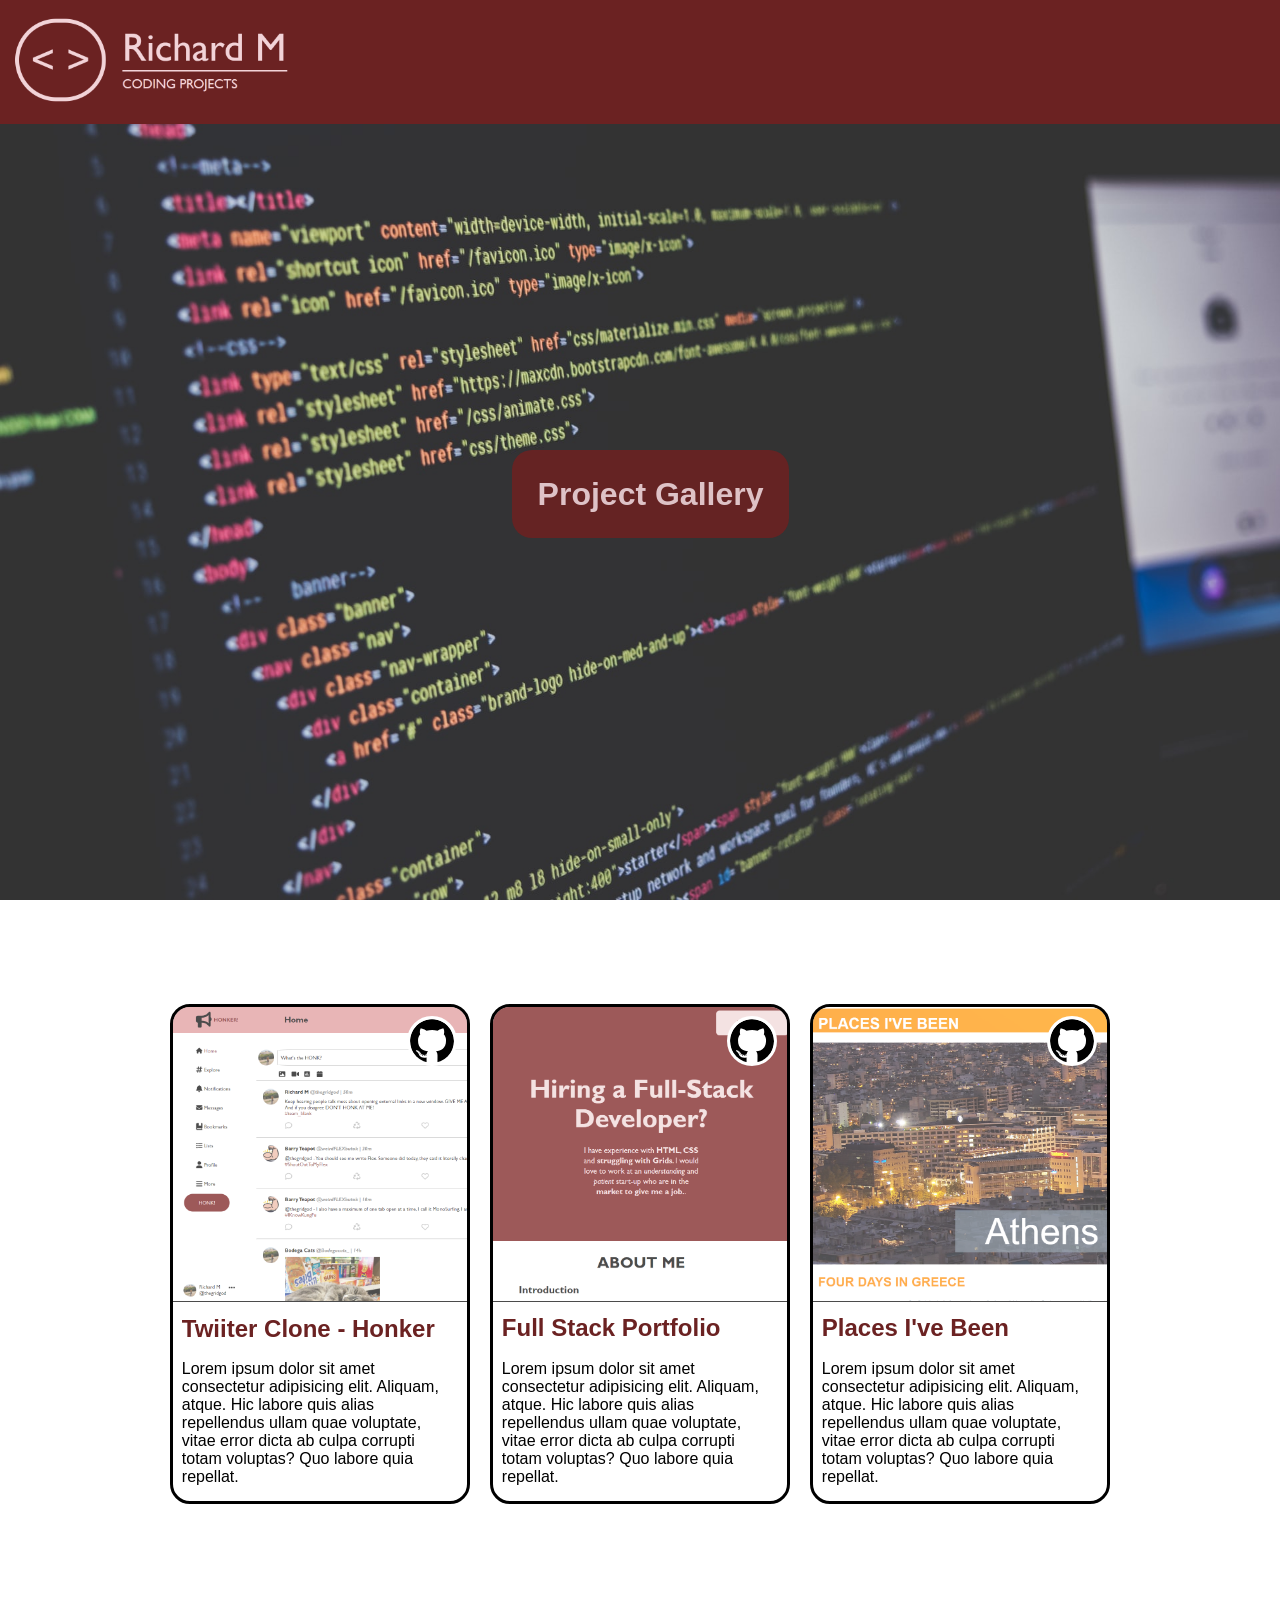
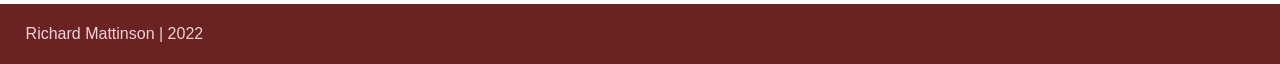
==== index.html @ f16b70bb "Created Project Gallery" ====
<!DOCTYPE html>
<html lang="en">
  <head>
    <meta charset="UTF-8" />
    <meta name="viewport" content="width=device-width, initial-scale=1.0" />
    <meta http-equiv="X-UA-Compatible" content="ie=edge" />
    <link rel="stylesheet" href="style.css" />
    <title>Project Gallery | Richard M</title>
  </head>
  <body>
    <header>
      <a href="./index.html">
      <img src="./assets/icons/rmLogoFull.png" alt="Richard M Coding Projects Logo"></a>
    </header>

    <main>

      <div class="hero">
        <img src="./assets/images/hero.jpg" alt="A computer screen filled with HTML code">
        <a href="#wall"><h1 class="project-gallery">Project Gallery</h1></a>
      </div>

      <div id="wall">

        <!-- TWITTER / HONKER -->
        <div class="card">
          <div class="cards">
            <a href="./Projects/Honker/index.html">
            <img class="preview" src="./assets/images/honkerPreview.png" alt="Preview image of page 'HONKER'"></a>
              <div class="github-logo"><a href="https://github.com" target=”_blank” rel="noopener"><img class="github" src="./assets/icons/github.svg" alt="Github logo"></a></div>
              <h2><a href="./Projects/Portfolio/index.html">Twiiter Clone - Honker</a></h2>
              <p>
              Lorem ipsum dolor sit amet consectetur adipisicing elit. Aliquam, atque. Hic labore quis alias repellendus ullam quae voluptate, vitae error dicta ab culpa corrupti totam voluptas? Quo labore quia repellat.
            </p>
        </div>
        </div>

        <!-- FULL STACK PORTFOLIO -->
        <div class="card">
          <div class="cards">
            <a href="./Projects/Portfolio/index.html">
            <img class="preview" src="./assets/images/fullStackPreview.png" alt="Preview image of page 'Full Stack Portfolio'"></a>
              <div class="github-logo"><a href="https://github.com" target=”_blank” rel="noopener"><img class="github" src="./assets/icons/github.svg" alt="Github logo"></a></div>
              <h2><a href="./Projects/Portfolio/index.html">Full Stack Portfolio</a></h2>
              <p>
              Lorem ipsum dolor sit amet consectetur adipisicing elit. Aliquam, atque. Hic labore quis alias repellendus ullam quae voluptate, vitae error dicta ab culpa corrupti totam voluptas? Quo labore quia repellat.
            </p>
        </div>
        </div>

        <div class="card">
          <div class="cards">
            <a href="./Projects/placesIveBeen/travelindex.html">
            <img class="preview" src="./assets/images/placesPreview.png" alt="Preview image of page 'Places I've Been'"></a>
              <div class="github-logo"><a href="https://github.com" target=”_blank” rel="noopener"><img class="github" src="./assets/icons/github.svg" alt="Github logo"></a></div>
              <h2><a href="./Projects/placesIveBeen/travelindex.html">Places I've Been</a></h2>
              <p>
              Lorem ipsum dolor sit amet consectetur adipisicing elit. Aliquam, atque. Hic labore quis alias repellendus ullam quae voluptate, vitae error dicta ab culpa corrupti totam voluptas? Quo labore quia repellat.
            </p>
        </div>
        </div>


      </div>

    </main>

    <footer>
      Richard Mattinson | 2022
    </footer>
  </body>
</html>
---- style.css ----
/* GLOBAL */
a, a:hover, a:focus, a:active {
    text-decoration: none;
    color: inherit;
}

* {
    padding:0;
    margin:0;
    box-sizing: border-box;
    font-family: "Gill Sans", "Gill Sans MT", Calibri, "Trebuchet MS", sans-serif;
    scroll-behavior: smooth;
}
:root {
--colorPrimary: rgb(107, 34, 34); 
--colorSecondary: rgb(241, 210, 215);
}

/* GLOBAL END */

/* HEADER & FOOTER */
header, footer {
    background: var(--colorPrimary);
    width: 100%;
    z-index: 1;
}

header {
    position: fixed;
}

footer {
    display: grid;
    color: var(--colorSecondary);
    height: 60px;
    align-content: center;
    padding: 2%;
}

header img {
    height: 120px;
}
/* HEADER & FOOTER END */

/* INDEX */
.hero > img {
    padding-top: 50px;
    width: 100%;
    height: 100vh;
}

.project-gallery {
    background: var(--colorPrimary);
    color: var(--colorSecondary);
    position: absolute;
    font-size:2rem;
    top:50%;
    left:40%;
    padding: 2%;
    border-radius: 20px;
    opacity: 0.9;
}

.project-gallery:hover {
    background: var(--colorSecondary);
    color: var(--colorPrimary);
    opacity: 1;
}

#wall {
    display: grid;
    grid-template-columns: repeat(auto-fit, 300px);
    grid-auto-rows: 500px;
    padding: 100px 50px;
    grid-gap: 20px;
    justify-content: center;
  }
  
  .cards {
      grid-template-rows: auto 1fr 4fr;
  }

  .card {
    border: solid black 3px;
    border-radius: 20px;
  }

  .preview {
      width: 100%;
      border-radius: 17px 17px 0px 0px;
      border-bottom: solid black 1px;
      opacity: 0.7;
  }

  .preview:hover {
      opacity: 1;
  }

  .github-logo {
    position: relative;

  }

  .github-logo img {
      width:50px;
      position: absolute;
      bottom:240px;
      right:10px;
      border: solid white 3px;
      border-radius: 50%;
      opacity: 1;
      background: white;
  }

  .github-logo img:hover {
     /* background: var(--colorSecondary); */
     border: rgb(107, 34, 34) 2px;
}

h2 {
    color: var(--colorPrimary);
    padding: 3%;
}

h2:hover {
    text-decoration:underline;
}

  p {
      padding: 3%;
      display: flex;
      align-content: center;
  }

  /* INDEX ENDS */
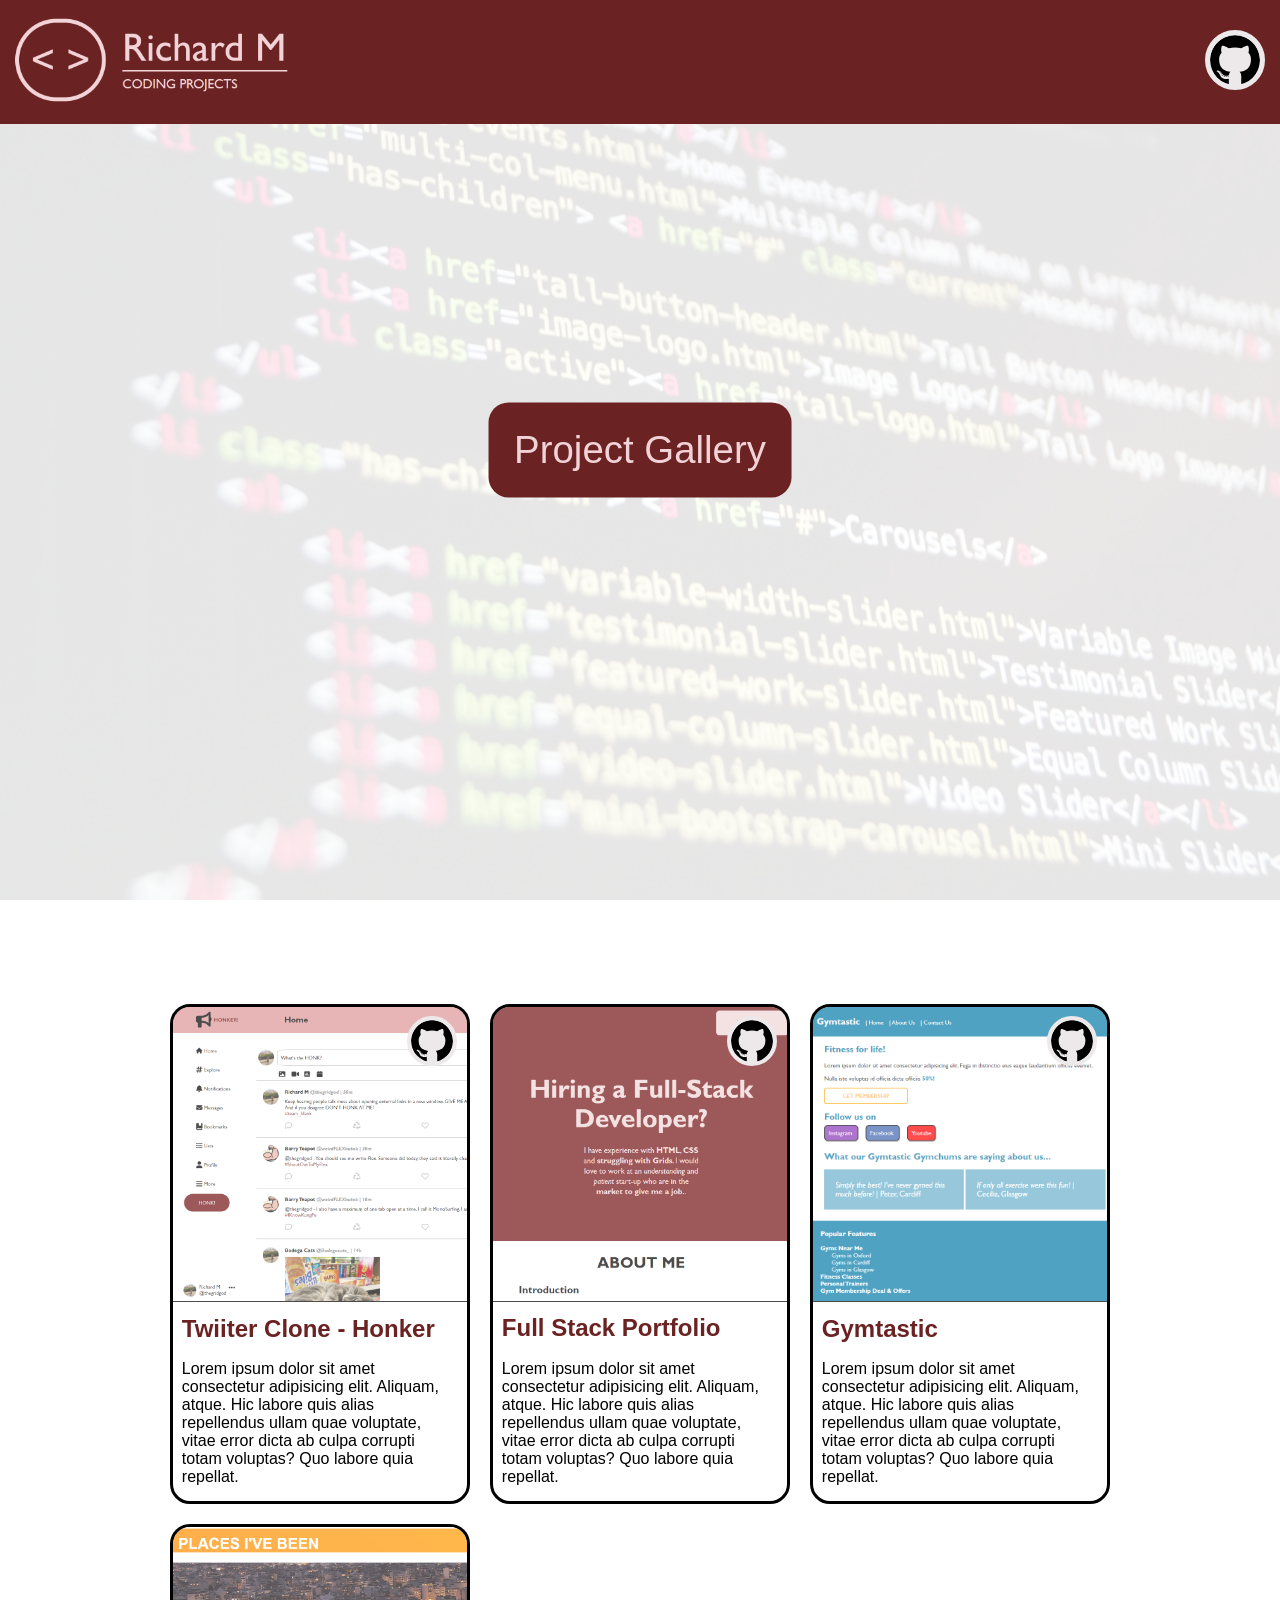
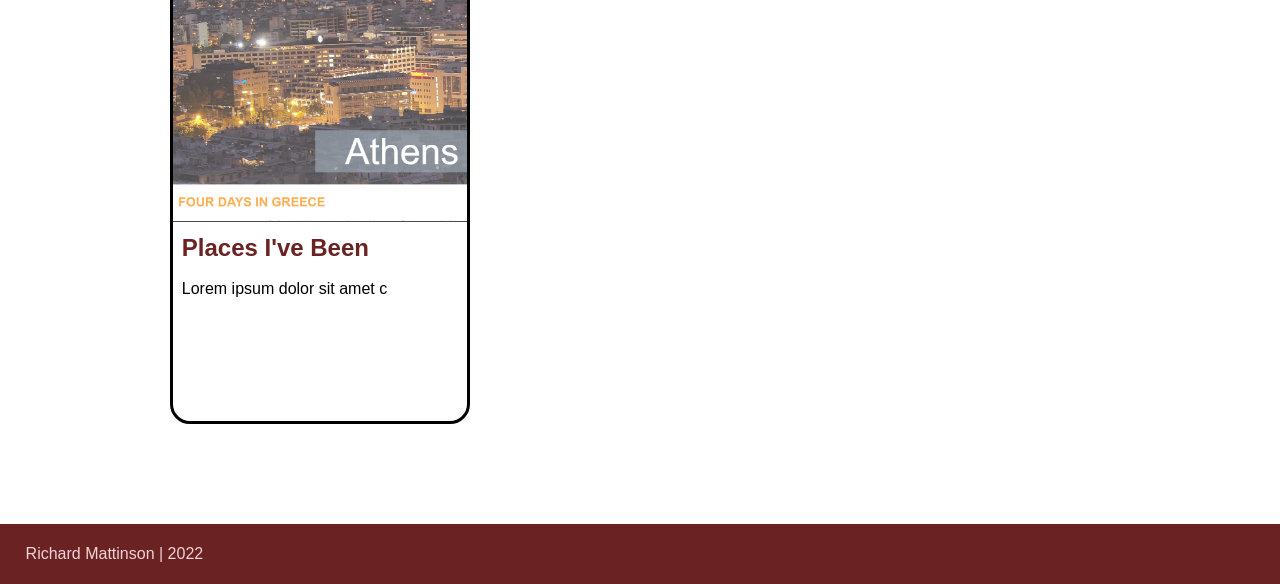
==== commit 902cb7bf: "Added Gymtastic and resposive" ====
--- a/index.html
+++ b/index.html
@@ -9,16 +9,27 @@
   </head>
   <body>
     <header>
-      <a href="./index.html">
-      <img src="./assets/icons/rmLogoFull.png" alt="Richard M Coding Projects Logo"></a>
+      <div class="rmlogo">
+        <a href="./index.html">
+        <img src="./assets/icons/rmLogoFull.png" alt="Richard M Coding Projects Logo"></a>
+      </div>
+      <div>
+      </div>
+      <div class="github-main-logo">
+        <a href="https://github.com/richard-mattinson" target=”_blank” rel="noopener">
+        <img class="github" src="./assets/icons/github.svg" alt="Github logo"></a>
+      </div>
     </header>
 
     <main>
 
       <div class="hero">
-        <img src="./assets/images/hero.jpg" alt="A computer screen filled with HTML code">
-        <a href="#wall"><h1 class="project-gallery">Project Gallery</h1></a>
+        <img id="fullscreen" src="./assets/images/pexels-pixabay-270366.jpg" alt="A computer screen filled with HTML code">
+        <img id="mobile" src="./assets/images/pexels-pixabay-270366-mobile.jpg" alt="A computer screen filled with HTML code">
+        <a href="#project-gallery-scroll"><h1 class="project-gallery">Project Gallery</h1></a>
       </div>
+
+      <div id="project-gallery-scroll"></div>
 
       <div id="wall">
 
@@ -27,8 +38,8 @@
           <div class="cards">
             <a href="./Projects/Honker/index.html">
             <img class="preview" src="./assets/images/honkerPreview.png" alt="Preview image of page 'HONKER'"></a>
-              <div class="github-logo"><a href="https://github.com" target=”_blank” rel="noopener"><img class="github" src="./assets/icons/github.svg" alt="Github logo"></a></div>
-              <h2><a href="./Projects/Portfolio/index.html">Twiiter Clone - Honker</a></h2>
+              <div class="github-logo"><a href="https://github.com/richard-mattinson/boolean-uk-html-twitter" target=”_blank” rel="noopener"><img class="github" src="./assets/icons/github.svg" alt="Github logo"></a></div>
+              <h2><a href="./Projects/Honker/index.html">Twiiter Clone - Honker</a></h2>
               <p>
               Lorem ipsum dolor sit amet consectetur adipisicing elit. Aliquam, atque. Hic labore quis alias repellendus ullam quae voluptate, vitae error dicta ab culpa corrupti totam voluptas? Quo labore quia repellat.
             </p>
@@ -40,7 +51,7 @@
           <div class="cards">
             <a href="./Projects/Portfolio/index.html">
             <img class="preview" src="./assets/images/fullStackPreview.png" alt="Preview image of page 'Full Stack Portfolio'"></a>
-              <div class="github-logo"><a href="https://github.com" target=”_blank” rel="noopener"><img class="github" src="./assets/icons/github.svg" alt="Github logo"></a></div>
+              <div class="github-logo"><a href="https://github.com/richard-mattinson/boolean-uk-html-full-stack-portfolio" target=”_blank” rel="noopener"><img class="github" src="./assets/icons/github.svg" alt="Github logo"></a></div>
               <h2><a href="./Projects/Portfolio/index.html">Full Stack Portfolio</a></h2>
               <p>
               Lorem ipsum dolor sit amet consectetur adipisicing elit. Aliquam, atque. Hic labore quis alias repellendus ullam quae voluptate, vitae error dicta ab culpa corrupti totam voluptas? Quo labore quia repellat.
@@ -48,14 +59,27 @@
         </div>
         </div>
 
+        <!-- GYMTASTIC -->
+        <div class="card">
+          <div class="cards">
+            <a href="./Projects/Gymtastic/gymdex.html">
+            <img class="preview" src="./assets/images/gymtasticPreview.png" alt="Preview image of page 'Full Stack Portfolio'"></a>
+              <div class="github-logo"><a href="https://github.com/richard-mattinson/boolean-uk-html-gymtastic" target=”_blank” rel="noopener"><img class="github" src="./assets/icons/github.svg" alt="Github logo"></a></div>
+              <h2><a href="./Projects/Gymtastic/gymdex.html">Gymtastic</a></h2>
+              <p>
+              Lorem ipsum dolor sit amet consectetur adipisicing elit. Aliquam, atque. Hic labore quis alias repellendus ullam quae voluptate, vitae error dicta ab culpa corrupti totam voluptas? Quo labore quia repellat.
+            </p>
+        </div>
+        </div>
+
+        <!-- PLACES I'VE BEEN -->
         <div class="card">
           <div class="cards">
             <a href="./Projects/placesIveBeen/travelindex.html">
             <img class="preview" src="./assets/images/placesPreview.png" alt="Preview image of page 'Places I've Been'"></a>
-              <div class="github-logo"><a href="https://github.com" target=”_blank” rel="noopener"><img class="github" src="./assets/icons/github.svg" alt="Github logo"></a></div>
               <h2><a href="./Projects/placesIveBeen/travelindex.html">Places I've Been</a></h2>
               <p>
-              Lorem ipsum dolor sit amet consectetur adipisicing elit. Aliquam, atque. Hic labore quis alias repellendus ullam quae voluptate, vitae error dicta ab culpa corrupti totam voluptas? Quo labore quia repellat.
+              Lorem ipsum dolor sit amet c
             </p>
         </div>
         </div>
--- a/style.css
+++ b/style.css
@@ -14,6 +14,7 @@
 :root {
 --colorPrimary: rgb(107, 34, 34); 
 --colorSecondary: rgb(241, 210, 215);
+--colorTertiary: rgb(237, 233, 234);
 }
 
 /* GLOBAL END */
@@ -27,6 +28,10 @@
 
 header {
     position: fixed;
+    display: grid;
+    grid-template-columns: min-content 1fr 60px;
+    align-items: center;
+    padding-right: 15px;
 }
 
 footer {
@@ -40,38 +45,59 @@
 header img {
     height: 120px;
 }
+
+.github-main-logo img {
+    height: 60px;
+    background: var(--colorTertiary);
+    border: solid var(--colorTertiary) 5px;
+    border-radius: 50%;
+}
+
+.github-main-logo img:hover { 
+    border: solid white 3px;
+}
+
 /* HEADER & FOOTER END */
 
 /* INDEX */
-.hero > img {
+#fullscreen {
     padding-top: 50px;
     width: 100%;
     height: 100vh;
+    opacity: 0.1;
+}
+
+#mobile {
+    display: none;
 }
 
 .project-gallery {
     background: var(--colorPrimary);
     color: var(--colorSecondary);
     position: absolute;
-    font-size:2rem;
+    font-size:3vw;
+    font-weight: 200;
     top:50%;
-    left:40%;
+    left:50%;
     padding: 2%;
+    transform:translate(-50%,-50%);
     border-radius: 20px;
-    opacity: 0.9;
+    /* opacity: 0.9; */
+    text-align: center;
 }
 
 .project-gallery:hover {
     background: var(--colorSecondary);
     color: var(--colorPrimary);
-    opacity: 1;
+    text-decoration: underline;
+    /* opacity: 1; */
 }
 
 #wall {
     display: grid;
     grid-template-columns: repeat(auto-fit, 300px);
     grid-auto-rows: 500px;
-    padding: 100px 50px;
+    margin: 100px 50px;
     grid-gap: 20px;
     justify-content: center;
   }
@@ -106,15 +132,15 @@
       position: absolute;
       bottom:240px;
       right:10px;
-      border: solid white 3px;
+      border: solid var(--colorTertiary) 4px;
       border-radius: 50%;
       opacity: 1;
-      background: white;
+      background: var(--colorTertiary);
   }
 
   .github-logo img:hover {
-     /* background: var(--colorSecondary); */
-     border: rgb(107, 34, 34) 2px;
+     background: white;
+     border:solid white 2px;
 }
 
 h2 {
@@ -134,6 +160,24 @@
 
   /* INDEX ENDS */
 
+  @media screen and (max-width: 900px) {
+
+    .project-gallery {
+        font-size:8vw;
+    }
+
+    /* #fullscreen {
+        display: none;
+    }
+    
+    #mobile {
+        padding-top: 50px;
+        width: 100%;
+        height: 100vh;
+        opacity: 0.1;
+    } */
+
+  }
 
 
 
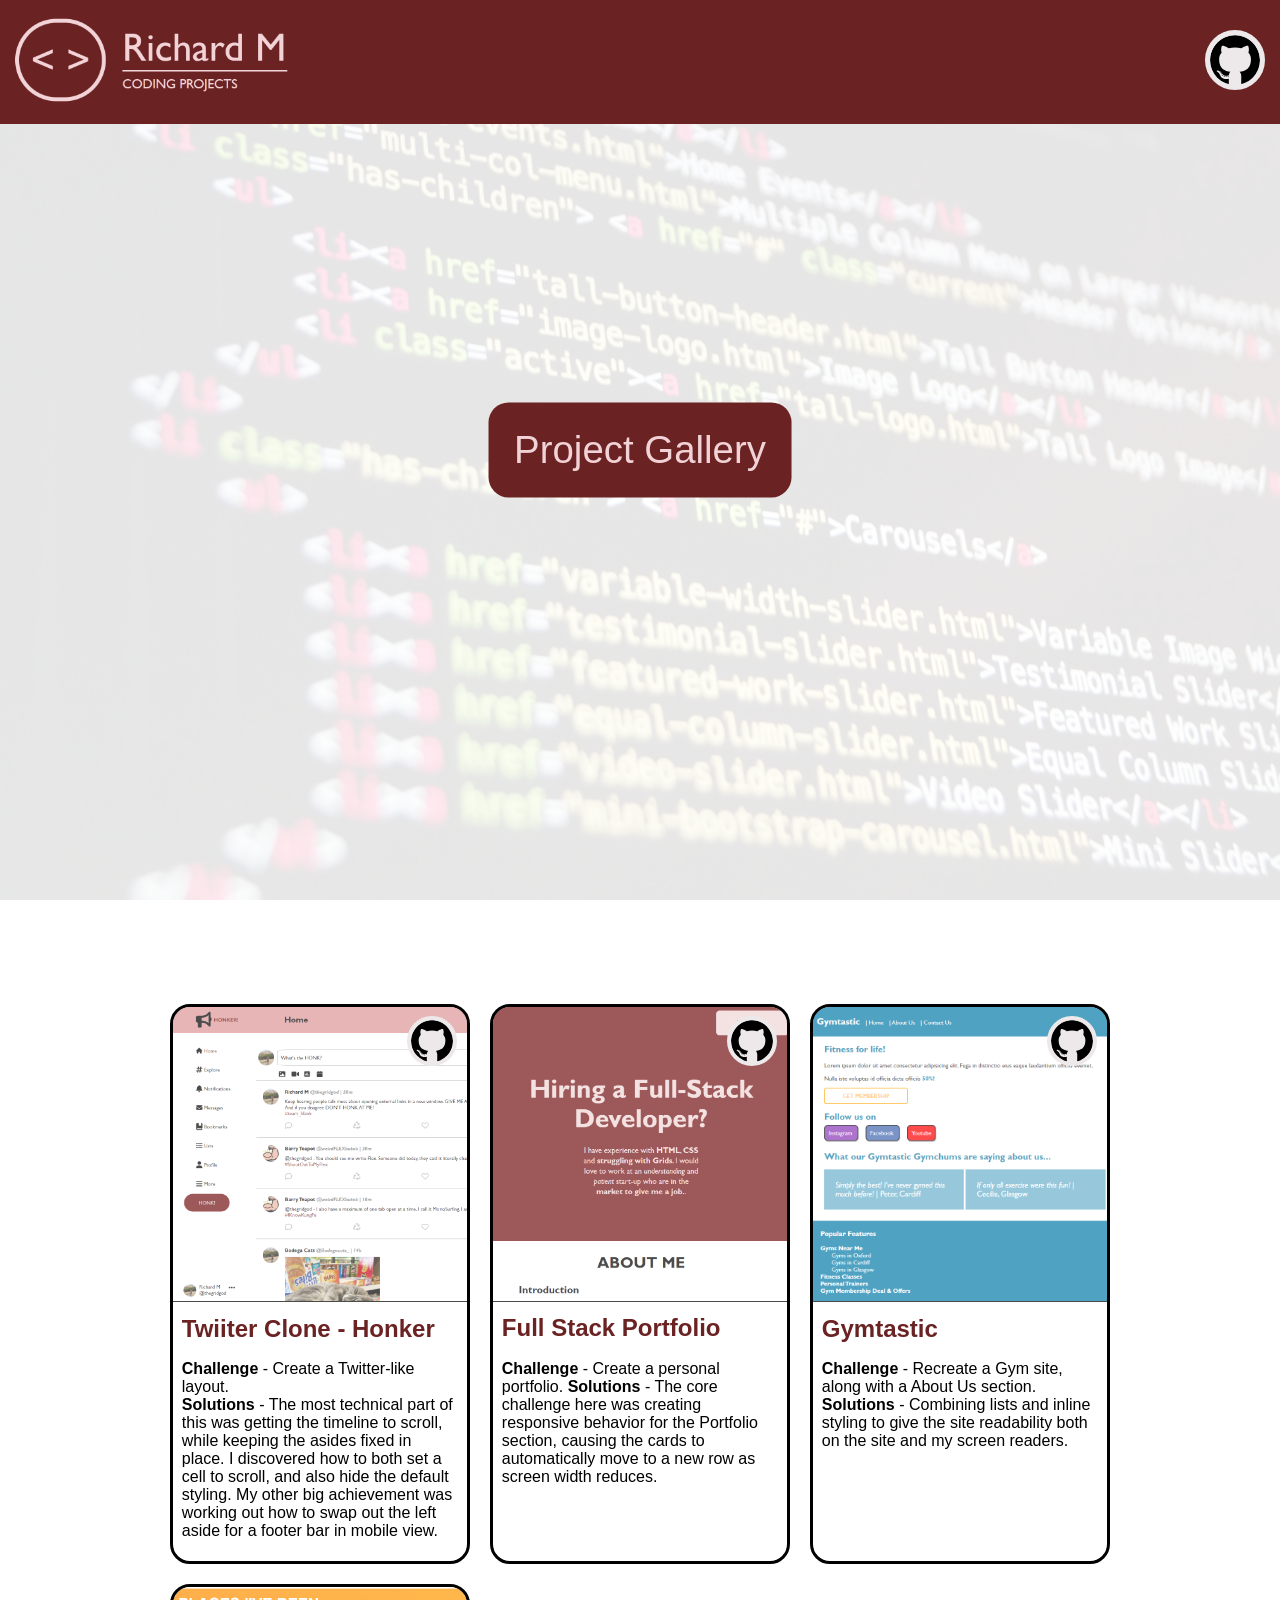
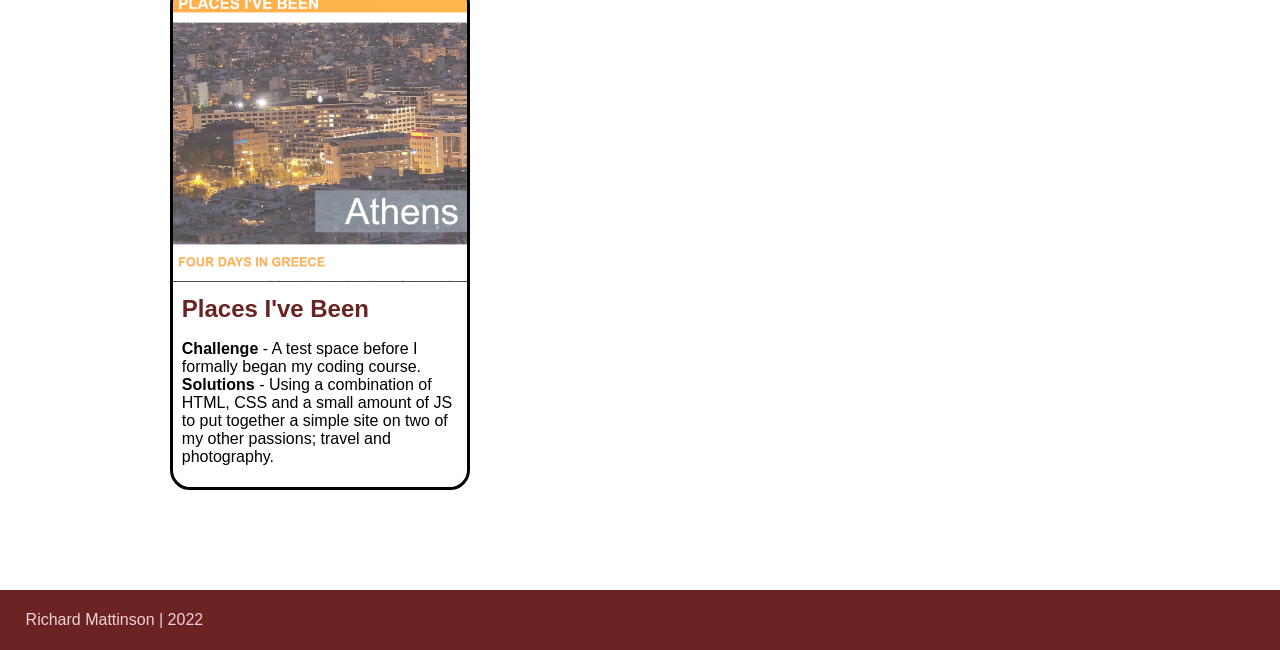
==== commit adc3935d: "Added description text, removed git logo on mobile." ====
--- a/index.html
+++ b/index.html
@@ -41,7 +41,8 @@
               <div class="github-logo"><a href="https://github.com/richard-mattinson/boolean-uk-html-twitter" target=”_blank” rel="noopener"><img class="github" src="./assets/icons/github.svg" alt="Github logo"></a></div>
               <h2><a href="./Projects/Honker/index.html">Twiiter Clone - Honker</a></h2>
               <p>
-              Lorem ipsum dolor sit amet consectetur adipisicing elit. Aliquam, atque. Hic labore quis alias repellendus ullam quae voluptate, vitae error dicta ab culpa corrupti totam voluptas? Quo labore quia repellat.
+              <b>Challenge</b> - Create a Twitter-like layout. <br>
+              <b>Solutions</b> - The most technical part of this was getting the timeline to scroll, while keeping the asides fixed in place. I discovered how to both set a cell to scroll, and also hide the default styling. My other big achievement was working out how to swap out the left aside for a footer bar in mobile view.
             </p>
         </div>
         </div>
@@ -54,7 +55,8 @@
               <div class="github-logo"><a href="https://github.com/richard-mattinson/boolean-uk-html-full-stack-portfolio" target=”_blank” rel="noopener"><img class="github" src="./assets/icons/github.svg" alt="Github logo"></a></div>
               <h2><a href="./Projects/Portfolio/index.html">Full Stack Portfolio</a></h2>
               <p>
-              Lorem ipsum dolor sit amet consectetur adipisicing elit. Aliquam, atque. Hic labore quis alias repellendus ullam quae voluptate, vitae error dicta ab culpa corrupti totam voluptas? Quo labore quia repellat.
+              <b>Challenge</b> - Create a personal portfolio.
+              <b>Solutions</b> - The core challenge here was creating responsive behavior for the Portfolio section, causing the cards to automatically move to a new row as screen width reduces.
             </p>
         </div>
         </div>
@@ -67,7 +69,8 @@
               <div class="github-logo"><a href="https://github.com/richard-mattinson/boolean-uk-html-gymtastic" target=”_blank” rel="noopener"><img class="github" src="./assets/icons/github.svg" alt="Github logo"></a></div>
               <h2><a href="./Projects/Gymtastic/gymdex.html">Gymtastic</a></h2>
               <p>
-              Lorem ipsum dolor sit amet consectetur adipisicing elit. Aliquam, atque. Hic labore quis alias repellendus ullam quae voluptate, vitae error dicta ab culpa corrupti totam voluptas? Quo labore quia repellat.
+              <b>Challenge</b> - Recreate a Gym site, along with a About Us section. <br>
+              <b>Solutions</b> - Combining lists and inline styling to give the site readability both on the site and my screen readers. 
             </p>
         </div>
         </div>
@@ -79,7 +82,8 @@
             <img class="preview" src="./assets/images/placesPreview.png" alt="Preview image of page 'Places I've Been'"></a>
               <h2><a href="./Projects/placesIveBeen/travelindex.html">Places I've Been</a></h2>
               <p>
-              Lorem ipsum dolor sit amet c
+              <b>Challenge</b> - A test space before I formally began my coding course. <br>
+              <b>Solutions</b> - Using a combination of HTML, CSS and a small amount of JS to put together a simple site on two of my other passions; travel and photography.
             </p>
         </div>
         </div>
--- a/style.css
+++ b/style.css
@@ -54,7 +54,7 @@
 }
 
 .github-main-logo img:hover { 
-    border: solid white 3px;
+    border: solid white 2px;
 }
 
 /* HEADER & FOOTER END */
@@ -96,7 +96,7 @@
 #wall {
     display: grid;
     grid-template-columns: repeat(auto-fit, 300px);
-    grid-auto-rows: 500px;
+    grid-auto-rows: auto;
     margin: 100px 50px;
     grid-gap: 20px;
     justify-content: center;
@@ -152,18 +152,22 @@
     text-decoration:underline;
 }
 
-  p {
-      padding: 3%;
-      display: flex;
-      align-content: center;
-  }
+b {
+    display: inline;
+}
+
+p {
+    padding: 3% 3% 7% 3%;
+    /* display: flex;
+    align-content: center; */
+}
 
   /* INDEX ENDS */
 
   @media screen and (max-width: 900px) {
 
     .project-gallery {
-        font-size:8vw;
+        font-size:6vw;
     }
 
     /* #fullscreen {
@@ -179,5 +183,29 @@
 
   }
 
-
-
+  @media screen and (max-width: 500px) {
+
+    .github-main-logo img {
+        display: none;
+    }
+
+
+    .project-gallery {
+        font-size:8vw;
+    }
+
+    /* #fullscreen {
+        display: none;
+    }
+    
+    #mobile {
+        padding-top: 50px;
+        width: 100%;
+        height: 100vh;
+        opacity: 0.1;
+    } */
+
+  }
+
+
+
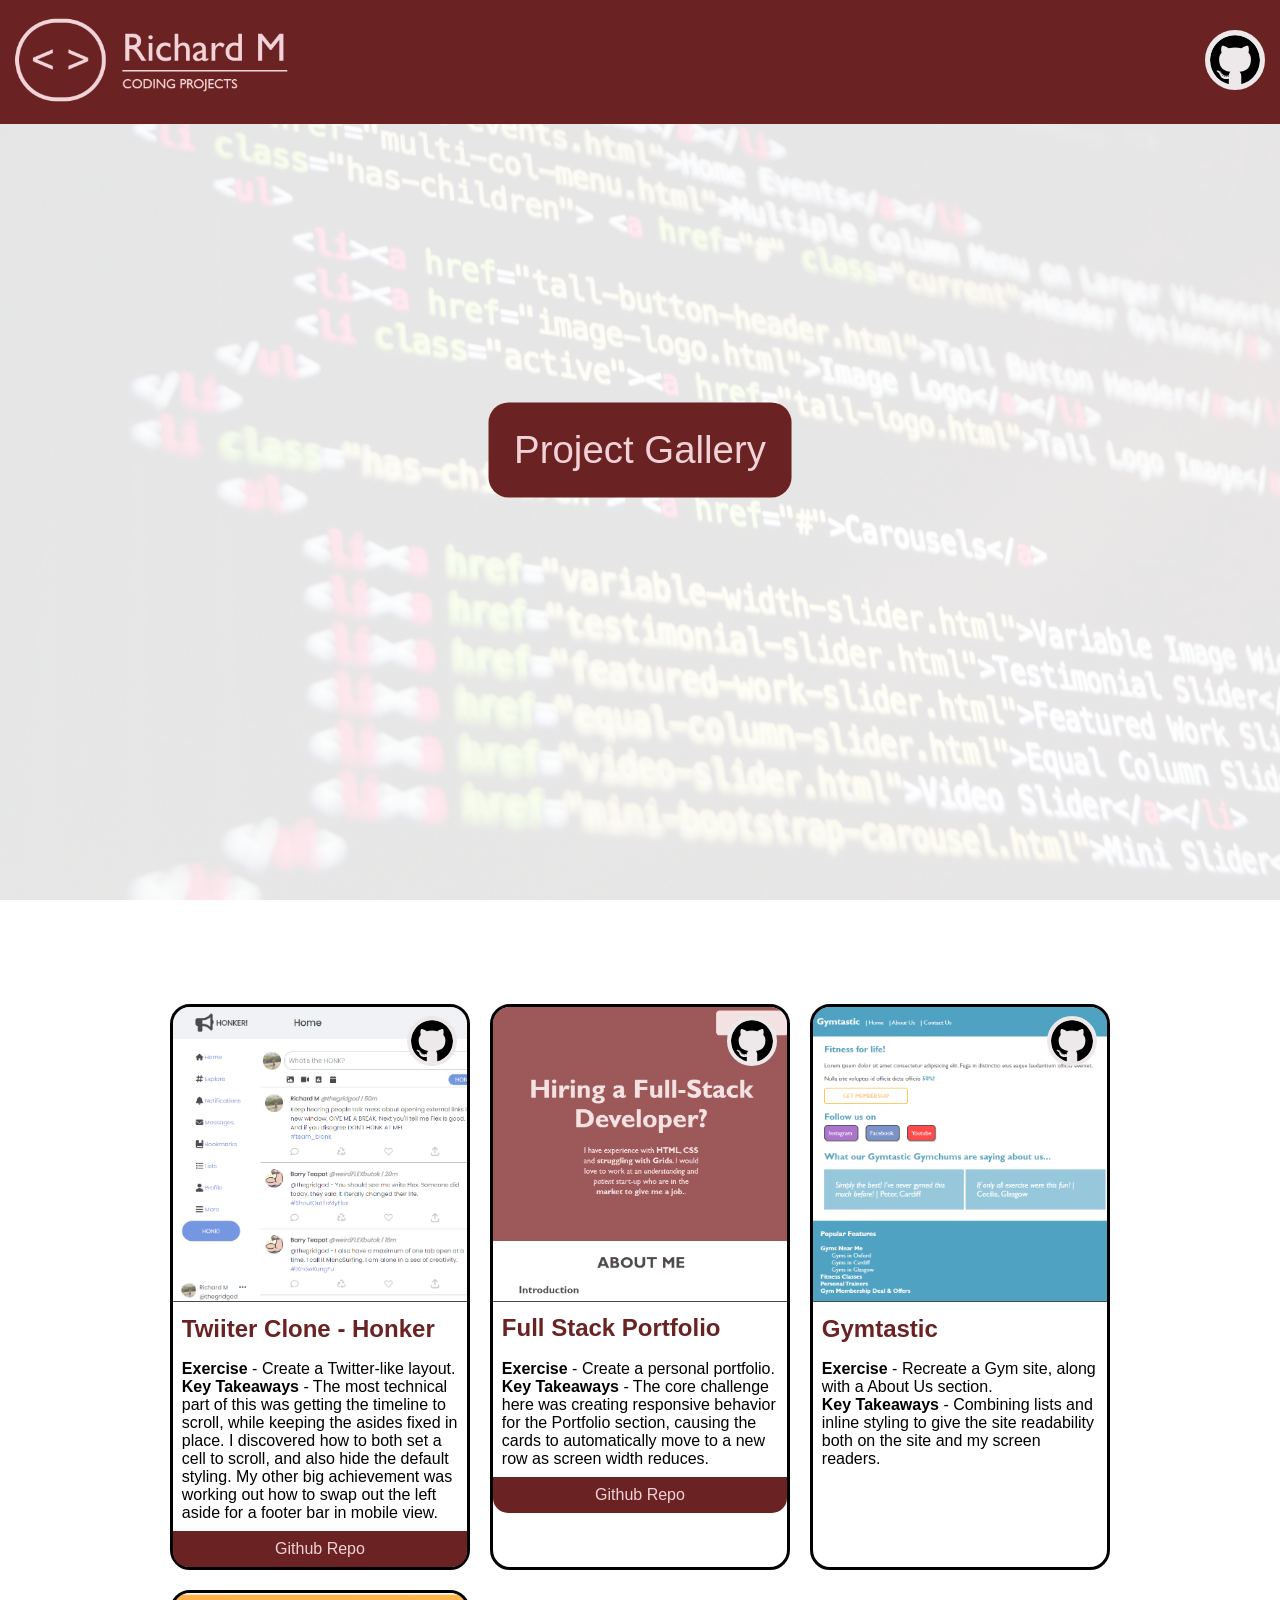
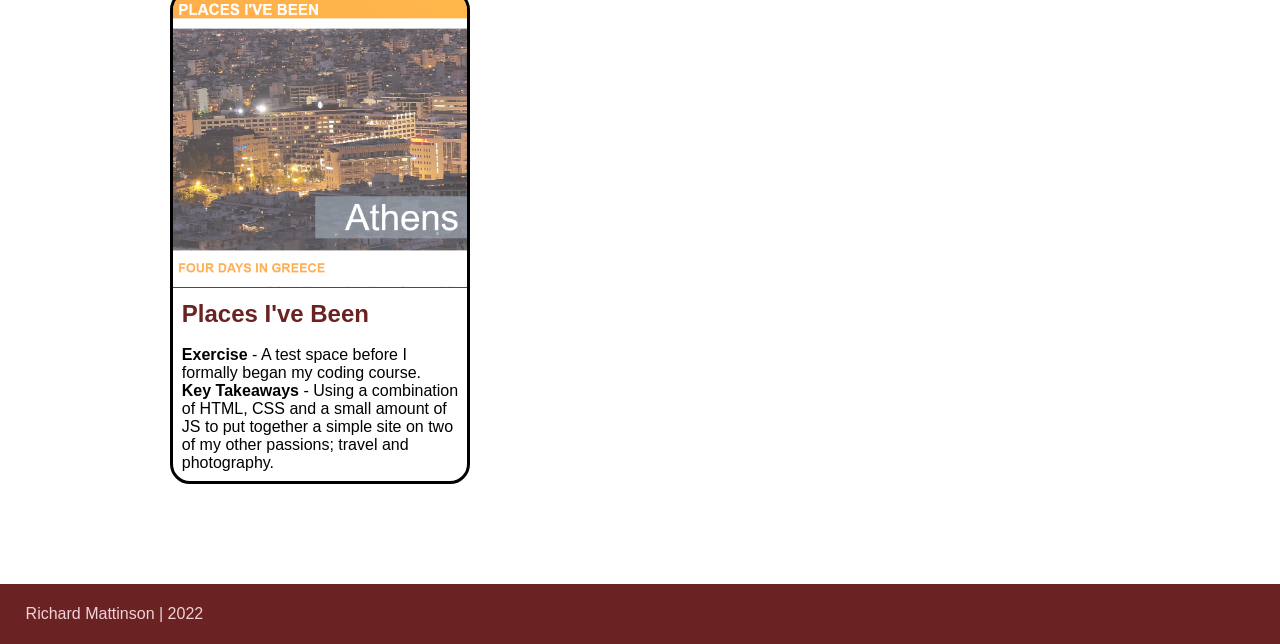
==== commit 646d2626: "Honker - reskinned and added text fields" ====
--- a/index.html
+++ b/index.html
@@ -12,8 +12,6 @@
       <div class="rmlogo">
         <a href="./index.html">
         <img src="./assets/icons/rmLogoFull.png" alt="Richard M Coding Projects Logo"></a>
-      </div>
-      <div>
       </div>
       <div class="github-main-logo">
         <a href="https://github.com/richard-mattinson" target=”_blank” rel="noopener">
@@ -30,7 +28,6 @@
       </div>
 
       <div id="project-gallery-scroll"></div>
-
       <div id="wall">
 
         <!-- TWITTER / HONKER -->
@@ -40,23 +37,36 @@
             <img class="preview" src="./assets/images/honkerPreview.png" alt="Preview image of page 'HONKER'"></a>
               <div class="github-logo"><a href="https://github.com/richard-mattinson/boolean-uk-html-twitter" target=”_blank” rel="noopener"><img class="github" src="./assets/icons/github.svg" alt="Github logo"></a></div>
               <h2><a href="./Projects/Honker/index.html">Twiiter Clone - Honker</a></h2>
-              <p>
-              <b>Challenge</b> - Create a Twitter-like layout. <br>
-              <b>Solutions</b> - The most technical part of this was getting the timeline to scroll, while keeping the asides fixed in place. I discovered how to both set a cell to scroll, and also hide the default styling. My other big achievement was working out how to swap out the left aside for a footer bar in mobile view.
-            </p>
+              <p class="card-text">
+                <b>Exercise</b> - Create a Twitter-like layout. 
+                <br>
+                <b>Key Takeaways</b> - The most technical part of this was getting the timeline to scroll, while keeping the asides fixed in place. I discovered how to both set a cell to scroll, and also hide the default styling. My other big achievement was working out how to swap out the left aside for a footer bar in mobile view.
+              </p>
+              <p class="card-gitlink">
+                <a href="https://github.com/richard-mattinson/boolean-uk-html-twitter" target=”_blank” rel="noopener">Github Repo</a>
+              </p>
         </div>
         </div>
 
         <!-- FULL STACK PORTFOLIO -->
         <div class="card">
           <div class="cards">
+            
             <a href="./Projects/Portfolio/index.html">
             <img class="preview" src="./assets/images/fullStackPreview.png" alt="Preview image of page 'Full Stack Portfolio'"></a>
-              <div class="github-logo"><a href="https://github.com/richard-mattinson/boolean-uk-html-full-stack-portfolio" target=”_blank” rel="noopener"><img class="github" src="./assets/icons/github.svg" alt="Github logo"></a></div>
-              <h2><a href="./Projects/Portfolio/index.html">Full Stack Portfolio</a></h2>
-              <p>
-              <b>Challenge</b> - Create a personal portfolio.
-              <b>Solutions</b> - The core challenge here was creating responsive behavior for the Portfolio section, causing the cards to automatically move to a new row as screen width reduces.
+              <div class="github-logo">
+                <a href="https://github.com/richard-mattinson/boolean-uk-html-full-stack-portfolio" target=”_blank” rel="noopener"><img class="github" src="./assets/icons/github.svg" alt="Github logo"></a>
+              </div>
+            
+            <h2><a href="./Projects/Portfolio/index.html">Full Stack Portfolio</a></h2>
+            
+            <p class="card-text">
+              <b>Exercise</b> - Create a personal portfolio.
+              <b>Key Takeaways</b> - The core challenge here was creating responsive behavior for the Portfolio section, causing the cards to automatically move to a new row as screen width reduces.
+            </p>
+
+            <p class="card-gitlink">
+              <a href="https://github.com/richard-mattinson/boolean-uk-html-twitter" target=”_blank” rel="noopener">Github Repo</a>
             </p>
         </div>
         </div>
@@ -68,9 +78,9 @@
             <img class="preview" src="./assets/images/gymtasticPreview.png" alt="Preview image of page 'Full Stack Portfolio'"></a>
               <div class="github-logo"><a href="https://github.com/richard-mattinson/boolean-uk-html-gymtastic" target=”_blank” rel="noopener"><img class="github" src="./assets/icons/github.svg" alt="Github logo"></a></div>
               <h2><a href="./Projects/Gymtastic/gymdex.html">Gymtastic</a></h2>
-              <p>
-              <b>Challenge</b> - Recreate a Gym site, along with a About Us section. <br>
-              <b>Solutions</b> - Combining lists and inline styling to give the site readability both on the site and my screen readers. 
+              <p class="card-text">
+              <b>Exercise</b> - Recreate a Gym site, along with a About Us section. <br>
+              <b>Key Takeaways</b> - Combining lists and inline styling to give the site readability both on the site and my screen readers. 
             </p>
         </div>
         </div>
@@ -81,13 +91,12 @@
             <a href="./Projects/placesIveBeen/travelindex.html">
             <img class="preview" src="./assets/images/placesPreview.png" alt="Preview image of page 'Places I've Been'"></a>
               <h2><a href="./Projects/placesIveBeen/travelindex.html">Places I've Been</a></h2>
-              <p>
-              <b>Challenge</b> - A test space before I formally began my coding course. <br>
-              <b>Solutions</b> - Using a combination of HTML, CSS and a small amount of JS to put together a simple site on two of my other passions; travel and photography.
+              <p class="card-text">
+              <b>Exercise</b> - A test space before I formally began my coding course. <br>
+              <b>Key Takeaways</b> - Using a combination of HTML, CSS and a small amount of JS to put together a simple site on two of my other passions; travel and photography.
             </p>
         </div>
         </div>
-
 
       </div>
 
@@ -96,5 +105,6 @@
     <footer>
       Richard Mattinson | 2022
     </footer>
+
   </body>
 </html>
--- a/style.css
+++ b/style.css
@@ -28,8 +28,7 @@
 
 header {
     position: fixed;
-    display: grid;
-    grid-template-columns: min-content 1fr 60px;
+    display: flex;
     align-items: center;
     padding-right: 15px;
 }
@@ -40,6 +39,17 @@
     height: 60px;
     align-content: center;
     padding: 2%;
+}
+
+.rmlogo {
+    display: flex;
+    justify-items: start;
+}
+
+.github-main-logo {
+    display: flex;
+    width: 100%;
+    justify-content: end;
 }
 
 header img {
@@ -86,7 +96,8 @@
     text-align: center;
 }
 
-.project-gallery:hover {
+.project-gallery:hover,
+.project-gallery:active {
     background: var(--colorSecondary);
     color: var(--colorPrimary);
     text-decoration: underline;
@@ -156,10 +167,25 @@
     display: inline;
 }
 
-p {
-    padding: 3% 3% 7% 3%;
-    /* display: flex;
-    align-content: center; */
+.card-text {
+    padding: 3% 3% 3% 3%;
+}
+
+.card-gitlink {
+    padding: 3% 3% 3% 3%;
+    display: flex;
+    place-content: center;
+    height: 100%;
+    background: var(--colorPrimary);
+    color: var(--colorSecondary);
+    border-radius: 0px 0px 15px 15px;
+}
+
+.card-gitlink:hover {
+    background: var(--colorSecondary);
+    color: var(--colorPrimary);
+    text-decoration: underline;
+    font-weight: 600;
 }
 
   /* INDEX ENDS */
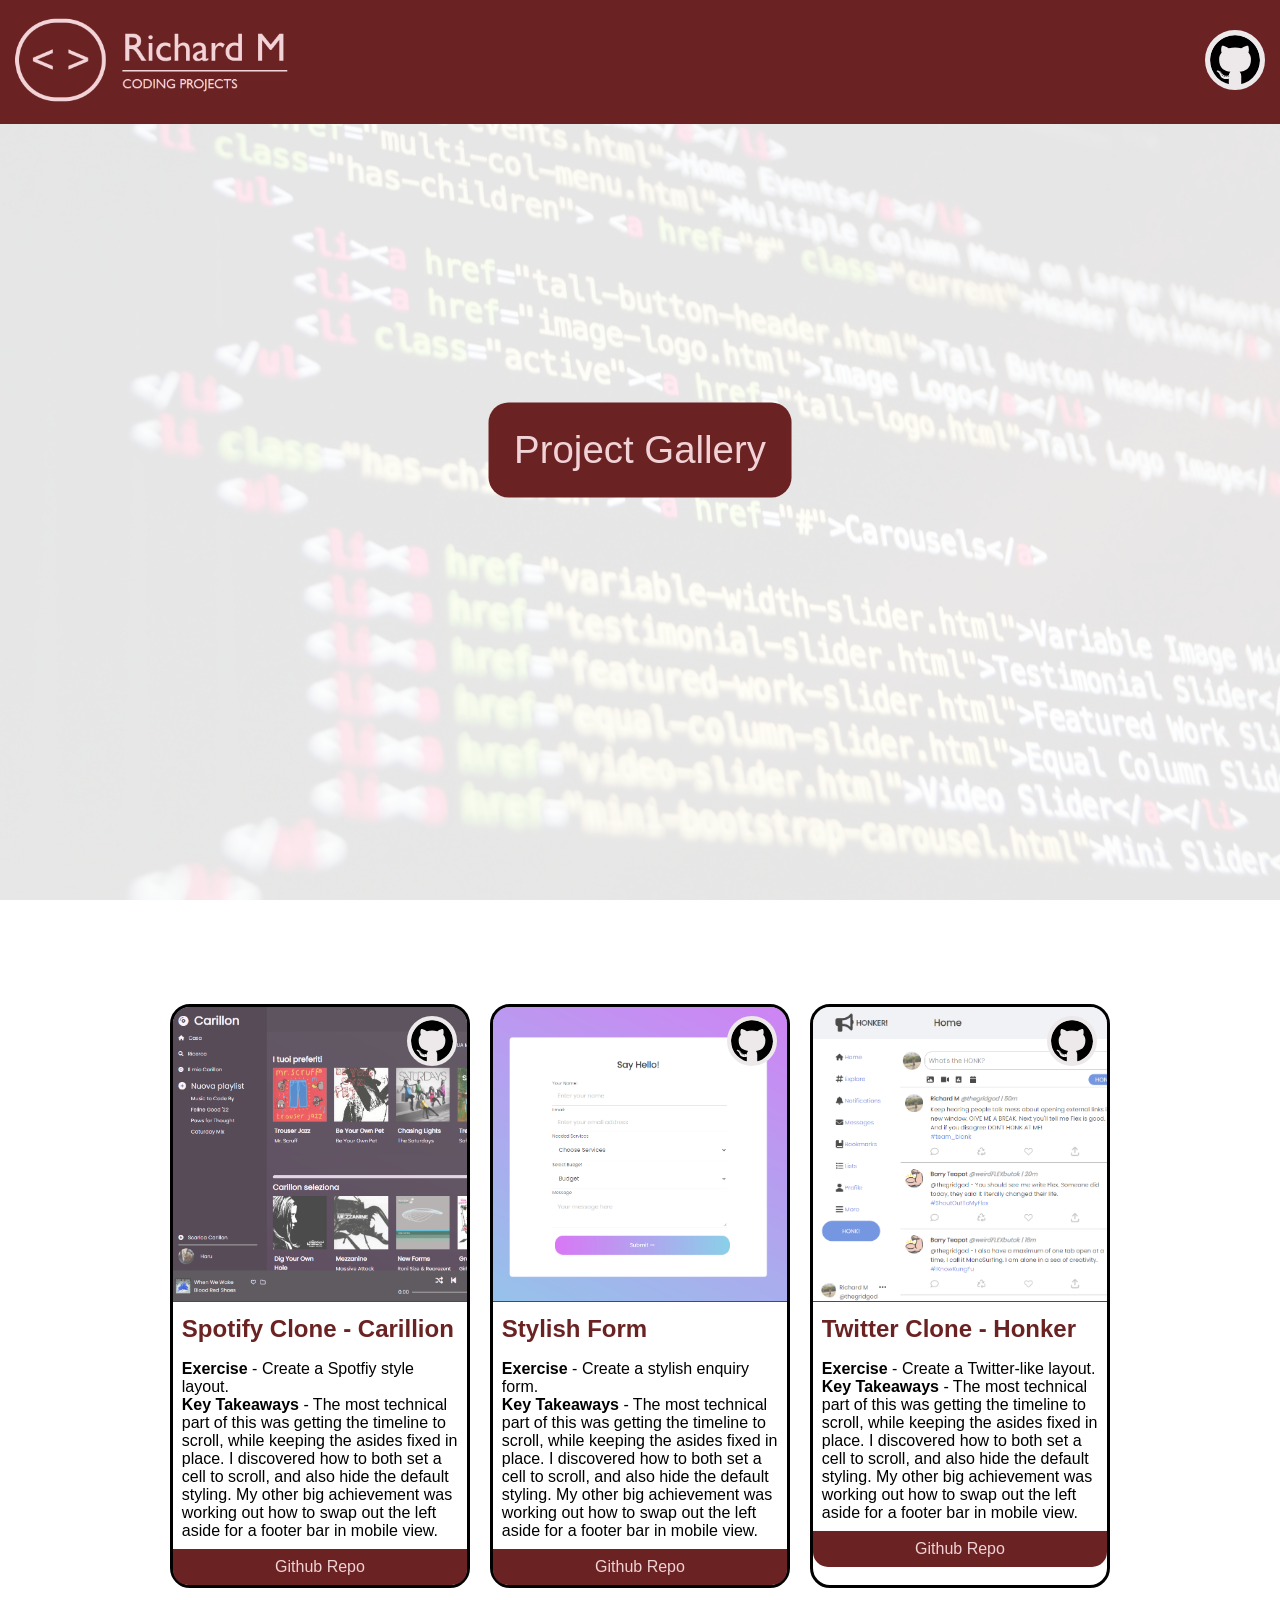
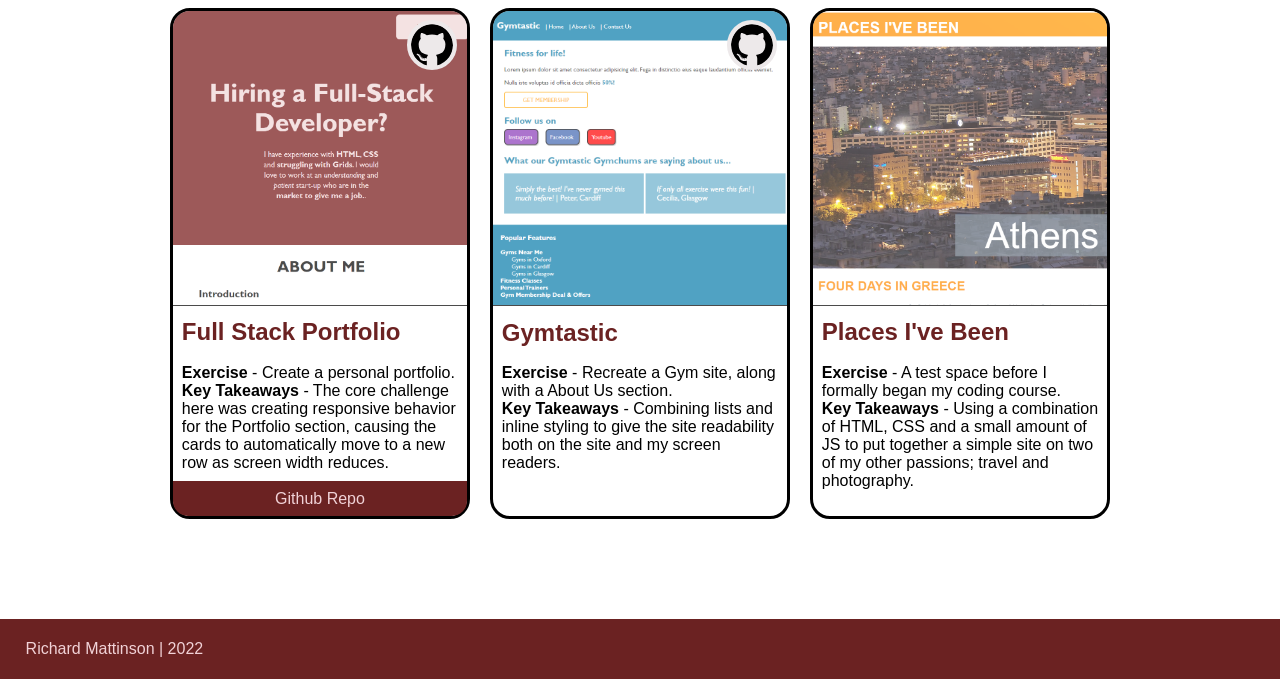
==== commit 578e840f: "Added Forms and Carilliomn" ====
--- a/index.html
+++ b/index.html
@@ -30,13 +30,50 @@
       <div id="project-gallery-scroll"></div>
       <div id="wall">
 
+
+        <!-- SPOTIFY -->
+         <div class="card">
+          <div class="cards">
+            <a href="./Projects/Carillion/index.html">
+            <img class="preview" src="./assets/images/carillion.png" alt="Preview image of page 'Carillion'"></a>
+              <div class="github-logo"><a href="https://github.com/richard-mattinson/boolean-uk-html-twitter" target=”_blank” rel="noopener"><img class="github" src="./assets/icons/github.svg" alt="Github logo"></a></div>
+              <h2><a href="./Projects/Carillion/index.html">Spotify Clone - Carillion</a></h2>
+              <p class="card-text">
+                <b>Exercise</b> - Create a Spotfiy style layout.
+                <br>
+                <b>Key Takeaways</b> - The most technical part of this was getting the timeline to scroll, while keeping the asides fixed in place. I discovered how to both set a cell to scroll, and also hide the default styling. My other big achievement was working out how to swap out the left aside for a footer bar in mobile view.
+              </p>
+              <p class="card-gitlink">
+                <a href="https://github.com/richard-mattinson/boolean-uk-html-twitter" target=”_blank” rel="noopener">Github Repo</a>
+              </p>
+        </div>
+        </div>
+
+         <!-- STYLISH FORM -->
+         <div class="card">
+          <div class="cards">
+            <a href="./Projects/Stylish Form/index.html">
+            <img class="preview" src="./assets/images/form.png" alt="Preview image of page 'Stylish Form'"></a>
+              <div class="github-logo"><a href="https://github.com/richard-mattinson/boolean-uk-html-twitter" target=”_blank” rel="noopener"><img class="github" src="./assets/icons/github.svg" alt="Github logo"></a></div>
+              <h2><a href="./Projects/Stylish Form/index.html">Stylish Form</a></h2>
+              <p class="card-text">
+                <b>Exercise</b> - Create a stylish enquiry form.
+                <br>
+                <b>Key Takeaways</b> - The most technical part of this was getting the timeline to scroll, while keeping the asides fixed in place. I discovered how to both set a cell to scroll, and also hide the default styling. My other big achievement was working out how to swap out the left aside for a footer bar in mobile view.
+              </p>
+              <p class="card-gitlink">
+                <a href="https://github.com/richard-mattinson/boolean-uk-html-twitter" target=”_blank” rel="noopener">Github Repo</a>
+              </p>
+        </div>
+        </div>
+
         <!-- TWITTER / HONKER -->
         <div class="card">
           <div class="cards">
             <a href="./Projects/Honker/index.html">
             <img class="preview" src="./assets/images/honkerPreview.png" alt="Preview image of page 'HONKER'"></a>
               <div class="github-logo"><a href="https://github.com/richard-mattinson/boolean-uk-html-twitter" target=”_blank” rel="noopener"><img class="github" src="./assets/icons/github.svg" alt="Github logo"></a></div>
-              <h2><a href="./Projects/Honker/index.html">Twiiter Clone - Honker</a></h2>
+              <h2><a href="./Projects/Honker/index.html">Twitter Clone - Honker</a></h2>
               <p class="card-text">
                 <b>Exercise</b> - Create a Twitter-like layout. 
                 <br>
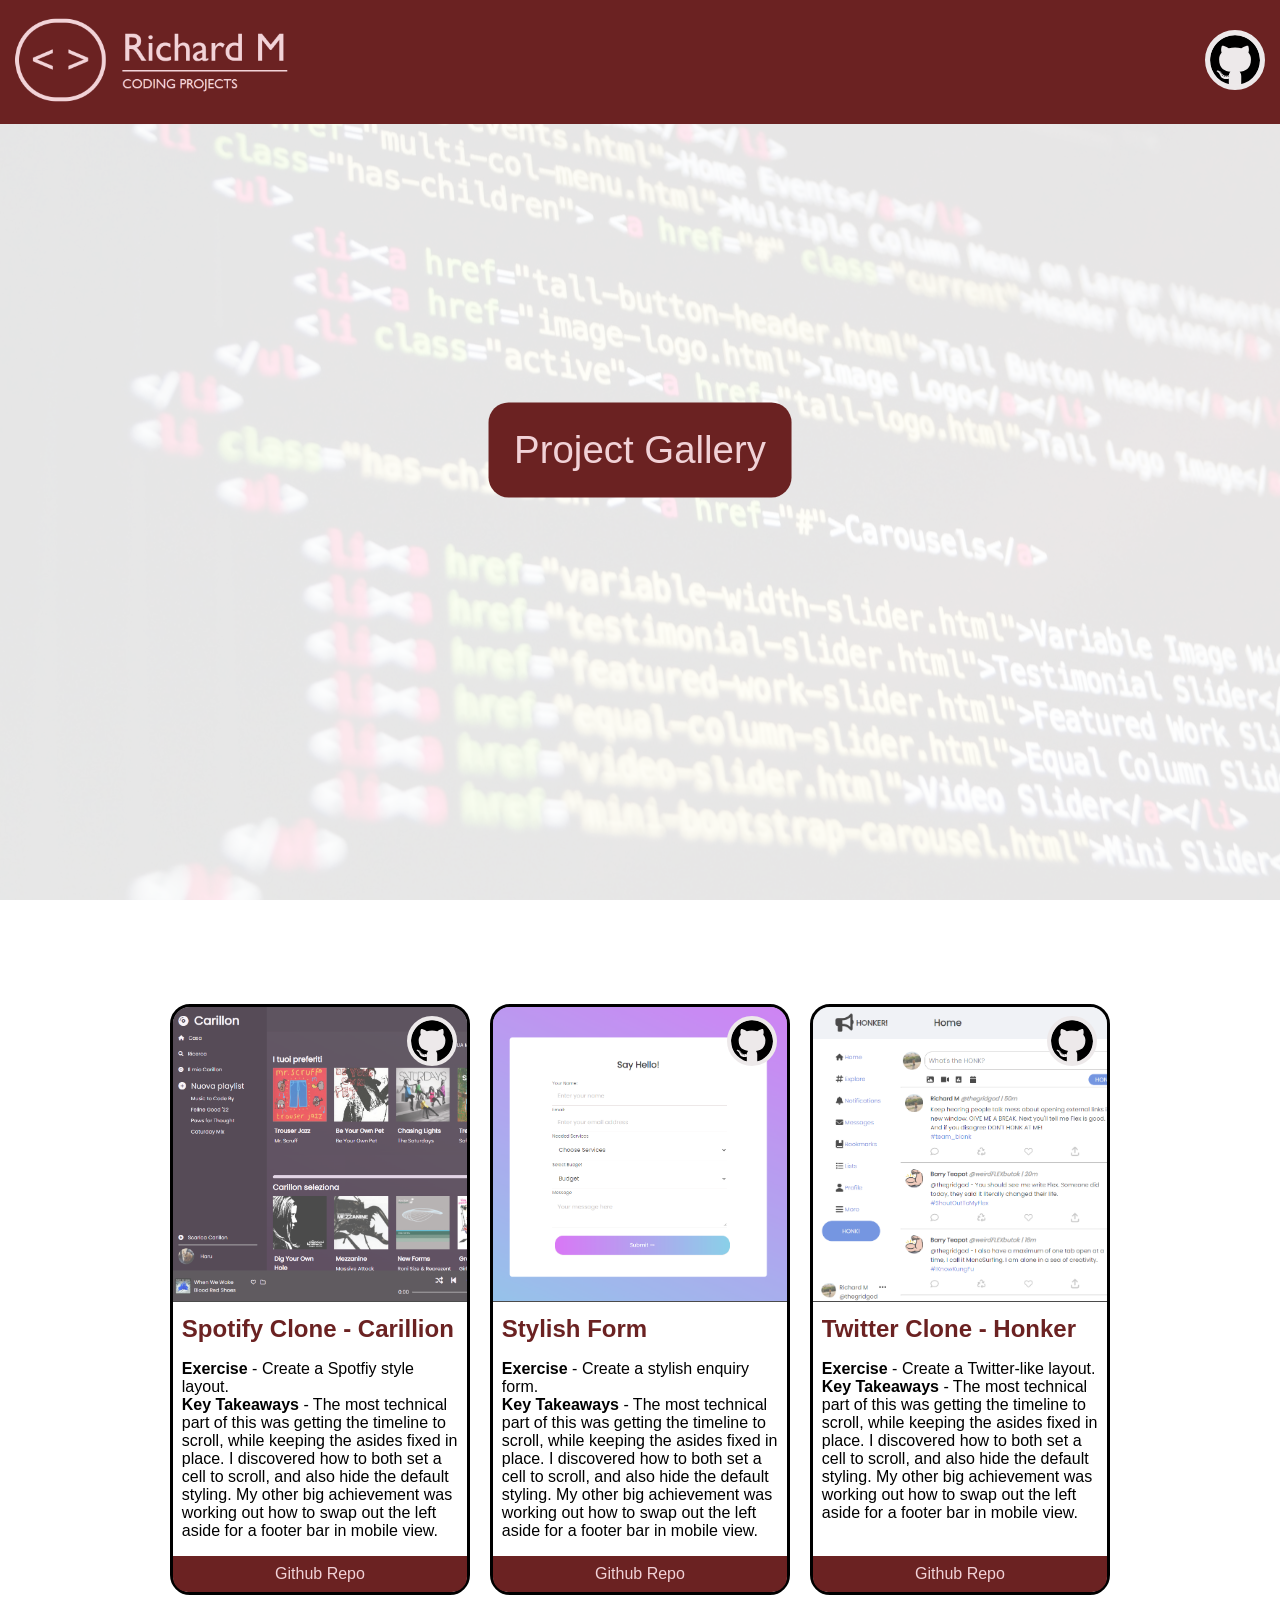
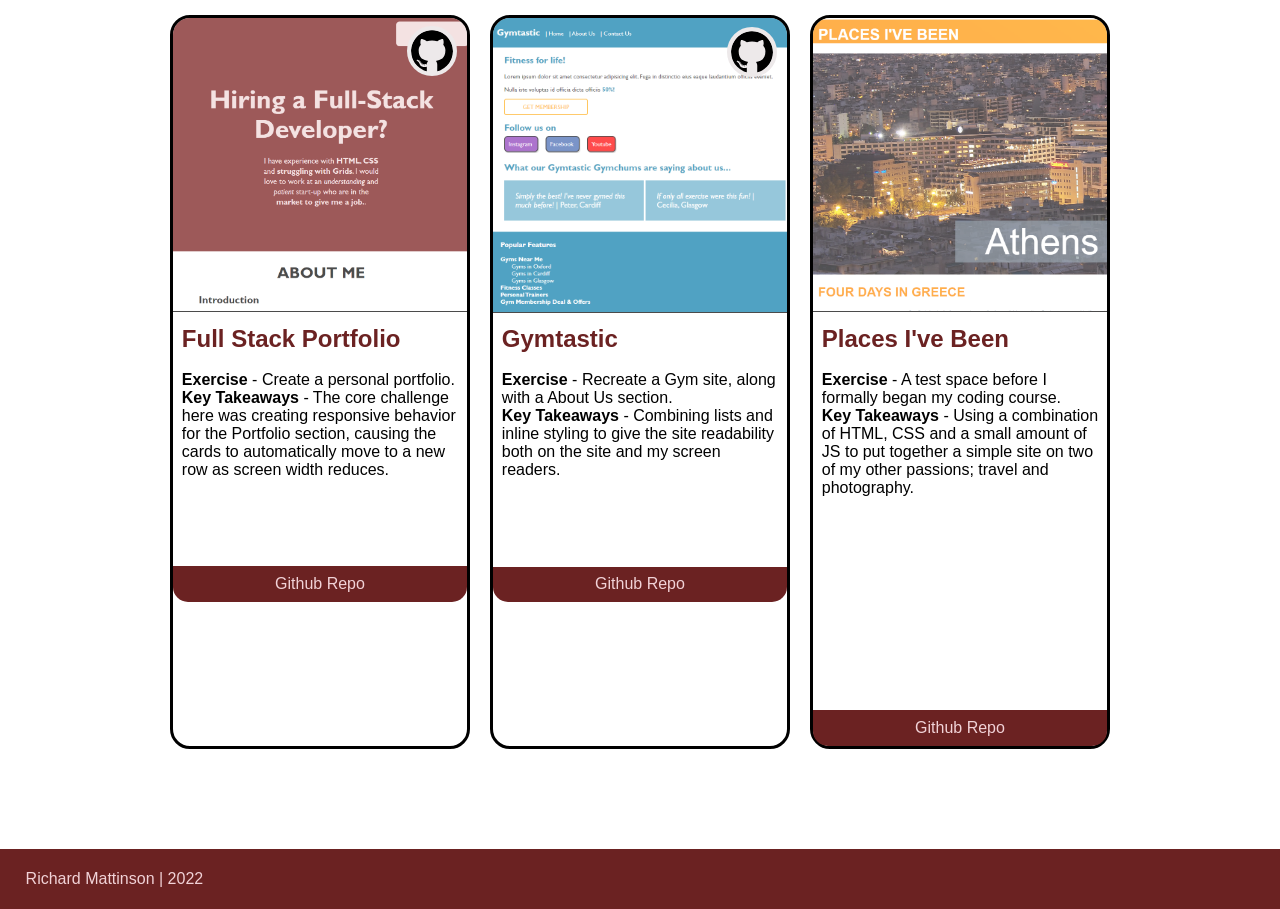
==== commit 5f1961e4: "Updated Carillion responsive behaviour" ====
--- a/index.html
+++ b/index.html
@@ -31,7 +31,7 @@
       <div id="wall">
 
 
-        <!-- SPOTIFY -->
+        <!-- SPOTIFY /CARILLION -->
          <div class="card">
           <div class="cards">
             <a href="./Projects/Carillion/index.html">
@@ -73,15 +73,15 @@
             <a href="./Projects/Honker/index.html">
             <img class="preview" src="./assets/images/honkerPreview.png" alt="Preview image of page 'HONKER'"></a>
               <div class="github-logo"><a href="https://github.com/richard-mattinson/boolean-uk-html-twitter" target=”_blank” rel="noopener"><img class="github" src="./assets/icons/github.svg" alt="Github logo"></a></div>
-              <h2><a href="./Projects/Honker/index.html">Twitter Clone - Honker</a></h2>
-              <p class="card-text">
-                <b>Exercise</b> - Create a Twitter-like layout. 
-                <br>
-                <b>Key Takeaways</b> - The most technical part of this was getting the timeline to scroll, while keeping the asides fixed in place. I discovered how to both set a cell to scroll, and also hide the default styling. My other big achievement was working out how to swap out the left aside for a footer bar in mobile view.
-              </p>
-              <p class="card-gitlink">
-                <a href="https://github.com/richard-mattinson/boolean-uk-html-twitter" target=”_blank” rel="noopener">Github Repo</a>
-              </p>
+            <h2><a href="./Projects/Honker/index.html">Twitter Clone - Honker</a></h2>
+            <p class="card-text">
+              <b>Exercise</b> - Create a Twitter-like layout. 
+              <br>
+              <b>Key Takeaways</b> - The most technical part of this was getting the timeline to scroll, while keeping the asides fixed in place. I discovered how to both set a cell to scroll, and also hide the default styling. My other big achievement was working out how to swap out the left aside for a footer bar in mobile view.
+            </p>
+            <p class="card-gitlink">
+              <a href="https://github.com/richard-mattinson/boolean-uk-html-twitter" target=”_blank” rel="noopener">Github Repo</a>
+            </p>
         </div>
         </div>
 
@@ -92,10 +92,8 @@
             <a href="./Projects/Portfolio/index.html">
             <img class="preview" src="./assets/images/fullStackPreview.png" alt="Preview image of page 'Full Stack Portfolio'"></a>
               <div class="github-logo">
-                <a href="https://github.com/richard-mattinson/boolean-uk-html-full-stack-portfolio" target=”_blank” rel="noopener"><img class="github" src="./assets/icons/github.svg" alt="Github logo"></a>
-              </div>
-            
-            <h2><a href="./Projects/Portfolio/index.html">Full Stack Portfolio</a></h2>
+                <a href="https://github.com/richard-mattinson/boolean-uk-html-full-stack-portfolio" target=”_blank” rel="noopener"><img class="github" src="./assets/icons/github.svg" alt="Github logo"></a></div>
+                <h2><a href="./Projects/Portfolio/index.html">Full Stack Portfolio</a></h2>
             
             <p class="card-text">
               <b>Exercise</b> - Create a personal portfolio.
@@ -115,9 +113,14 @@
             <img class="preview" src="./assets/images/gymtasticPreview.png" alt="Preview image of page 'Full Stack Portfolio'"></a>
               <div class="github-logo"><a href="https://github.com/richard-mattinson/boolean-uk-html-gymtastic" target=”_blank” rel="noopener"><img class="github" src="./assets/icons/github.svg" alt="Github logo"></a></div>
               <h2><a href="./Projects/Gymtastic/gymdex.html">Gymtastic</a></h2>
-              <p class="card-text">
+            
+            <p class="card-text">
               <b>Exercise</b> - Recreate a Gym site, along with a About Us section. <br>
               <b>Key Takeaways</b> - Combining lists and inline styling to give the site readability both on the site and my screen readers. 
+            </p>
+            
+            <p class="card-gitlink">
+              <a href="https://github.com/richard-mattinson/boolean-uk-html-twitter" target=”_blank” rel="noopener">Github Repo</a>
             </p>
         </div>
         </div>
@@ -132,6 +135,9 @@
               <b>Exercise</b> - A test space before I formally began my coding course. <br>
               <b>Key Takeaways</b> - Using a combination of HTML, CSS and a small amount of JS to put together a simple site on two of my other passions; travel and photography.
             </p>
+            <p class="card-gitlink">
+              <a href="https://github.com/richard-mattinson/boolean-uk-html-twitter" target=”_blank” rel="noopener">Github Repo</a>
+            </p>
         </div>
         </div>
 
--- a/style.css
+++ b/style.css
@@ -114,7 +114,9 @@
   }
   
   .cards {
-      grid-template-rows: auto 1fr 4fr;
+      display: grid;
+      grid-template-rows: auto auto 4fr 200px 40px;
+      position: relative;
   }
 
   .card {
@@ -172,10 +174,13 @@
 }
 
 .card-gitlink {
+    position: absolute;
+    bottom: 0px;
+    left: 0px;
     padding: 3% 3% 3% 3%;
     display: flex;
     place-content: center;
-    height: 100%;
+    width: 100%;
     background: var(--colorPrimary);
     color: var(--colorSecondary);
     border-radius: 0px 0px 15px 15px;
